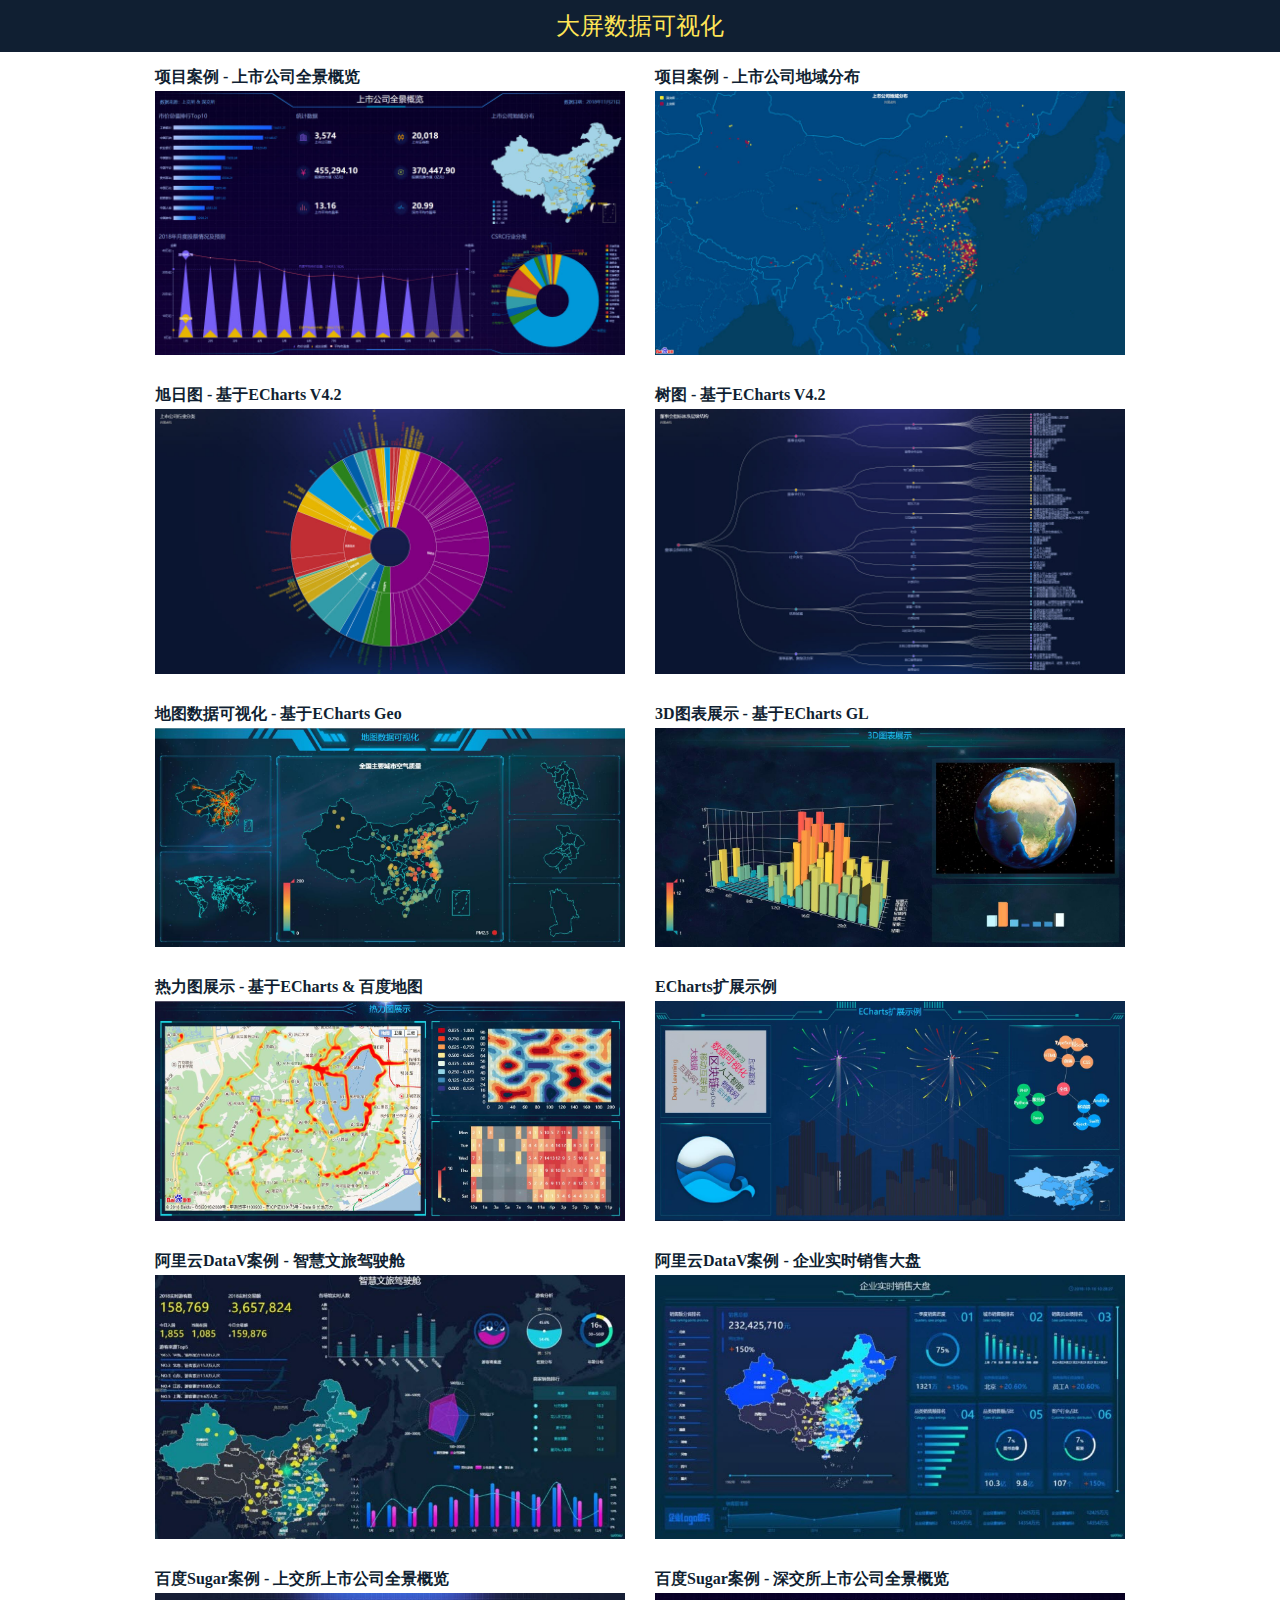
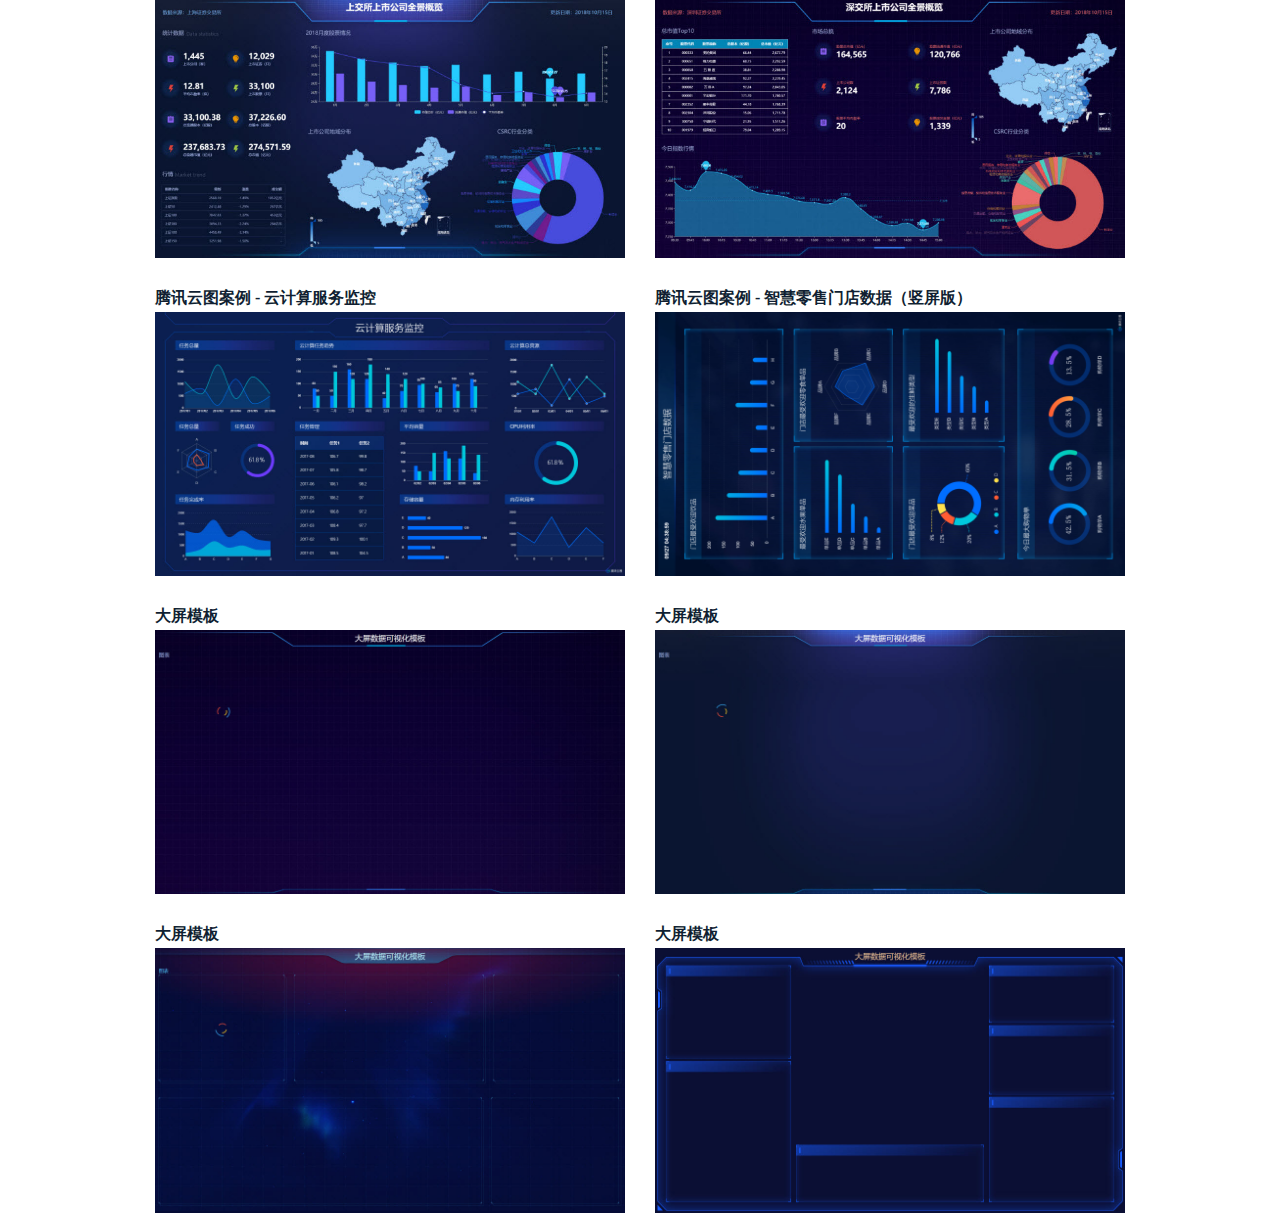
==== index.html @ 2cf9951b "主页更改" ====
<!DOCTYPE html>

<html>
	<head>
		<meta charset="UTF-8" />
		<title>大屏数据可视化</title>
		<style type="text/css">
			* {margin:0;padding:0;}
			.header {line-height:52px;text-align:center;font-size:24px;
				color:rgb(255,229,86);background-color:#101f32;}
			.wrapper {display:-webkit-flex;display:flex;justify-content:space-around;
				flex-wrap:nowrap;margin:0 auto;max-width:1000px;min-width:600px;}
			.case {display:block;width:50%;margin:15px;text-decoration:none;color:#101f32;}
			.case h3 {margin-bottom:3px;font-size:16px;}
			.case img {display:block;width:100%;}
		</style>
	</head>
	<body>
		<div class="header">大屏数据可视化</div>
		<div class="wrapper">
			<a class="case" href="case09/index.html" target="_blank">
				<h3>项目案例 - 上市公司全景概览</h3>
				<img class="thumb" src="case09/img/thumb.jpg" />
			</a>
			<a class="case" href="case07/index.html" target="_blank">
				<h3>项目案例 - 上市公司地域分布</h3>
				<img class="thumb" src="case07/img/thumb.jpg" />
			</a>
		</div>
		<div class="wrapper">
			<a class="case" href="case06/index.html" target="_blank">
				<h3>旭日图 - 基于ECharts V4.2</h3>
				<img class="thumb" src="case06/img/thumb.jpg" />
			</a>
			<a class="case" href="case08/index.html" target="_blank">
				<h3>树图 - 基于ECharts V4.2</h3>
				<img class="thumb" src="case08/img/thumb.jpg" />
			</a>
		</div>
		<div class="wrapper">
			<a class="case" href="case01/index.html" target="_blank">
				<h3>地图数据可视化 - 基于ECharts Geo</h3>
				<img class="thumb" src="case01/img/thumb.jpg" />
			</a>
			<a class="case" href="case02/index.html" target="_blank">
				<h3>3D图表展示 - 基于ECharts GL</h3>
				<img class="thumb" src="case02/img/thumb.jpg" />
			</a>
		</div>
		<div class="wrapper">
			<a class="case" href="case03/index.html" target="_blank">
				<h3>热力图展示 - 基于ECharts &amp; 百度地图</h3>
				<img class="thumb" src="case03/img/thumb.jpg" />
			</a>
			<a class="case" href="case04/index.html" target="_blank">
				<h3>ECharts扩展示例</h3>
				<img class="thumb" src="case04/img/thumb.jpg" />
			</a>
		</div>
		<div class="wrapper">
			<a class="case" href="https://datav.aliyun.com/share/5a2335ee9571434e29acbe0eb19f2ea5" target="_blank">
				<h3>阿里云DataV案例 - 智慧文旅驾驶舱</h3>
				<img class="thumb" src="datav/datav1.jpg" />
			</a>
			<a class="case" href="https://datav.aliyun.com/share/36232cfef0b6a555a7c08d8a51fbd882" target="_blank">
				<h3>阿里云DataV案例 - 企业实时销售大盘</h3>
				<img class="thumb" src="datav/datav2.jpg" />
			</a>
		</div>
		<div class="wrapper">
			<a class="case" href="https://sugar.baidu.com/dashboard/58f5f1c06faf70694d3dc755230f874f" target="_blank">
				<h3>百度Sugar案例 - 上交所上市公司全景概览</h3>
				<img class="thumb" src="sugar/sugar1.jpg" />
			</a>
			<a class="case" href="https://sugar.baidu.com/dashboard/646639d470c66941baff68fe0dd020c8" target="_blank">
				<h3>百度Sugar案例 - 深交所上市公司全景概览</h3>
				<img class="thumb" src="sugar/sugar2.jpg" />
			</a>
		</div>
		<div class="wrapper">
			<a class="case" href="https://v.yuntus.com/cloudv/74b254c06afa8253def97a379528a15e" target="_blank">
				<h3>腾讯云图案例 - 云计算服务监控</h3>
				<img class="thumb" src="yuntu/yuntu1.jpg" />
			</a>
			<a class="case" href="https://v.yuntus.com/cloudv/efd5a1b1cb3016f2f4f96f63a23b3a5c" target="_blank">
				<h3>腾讯云图案例 - 智慧零售门店数据（竖屏版）</h3>
				<img class="thumb" src="yuntu/yuntu2.jpg" />
			</a>
		</div>
		<div class="wrapper">
			<a class="case" href="tpl01/index.html" target="_blank">
				<h3>大屏模板</h3>
				<img class="thumb" src="tpl01/img/thumb.jpg" />
			</a>
			<a class="case" href="tpl02/index.html" target="_blank">
				<h3>大屏模板</h3>
				<img class="thumb" src="tpl02/img/thumb.jpg" />
			</a>
		</div>
		<div class="wrapper">
			<a class="case" href="tpl03/index.html" target="_blank">
				<h3>大屏模板</h3>
				<img class="thumb" src="tpl03/img/thumb.jpg" />
			</a>
			<a class="case" href="tpl04/index.html" target="_blank">
				<h3>大屏模板</h3>
				<img class="thumb" src="tpl04/img/thumb.jpg" />
			</a>
		</div>
	</body>
</html>
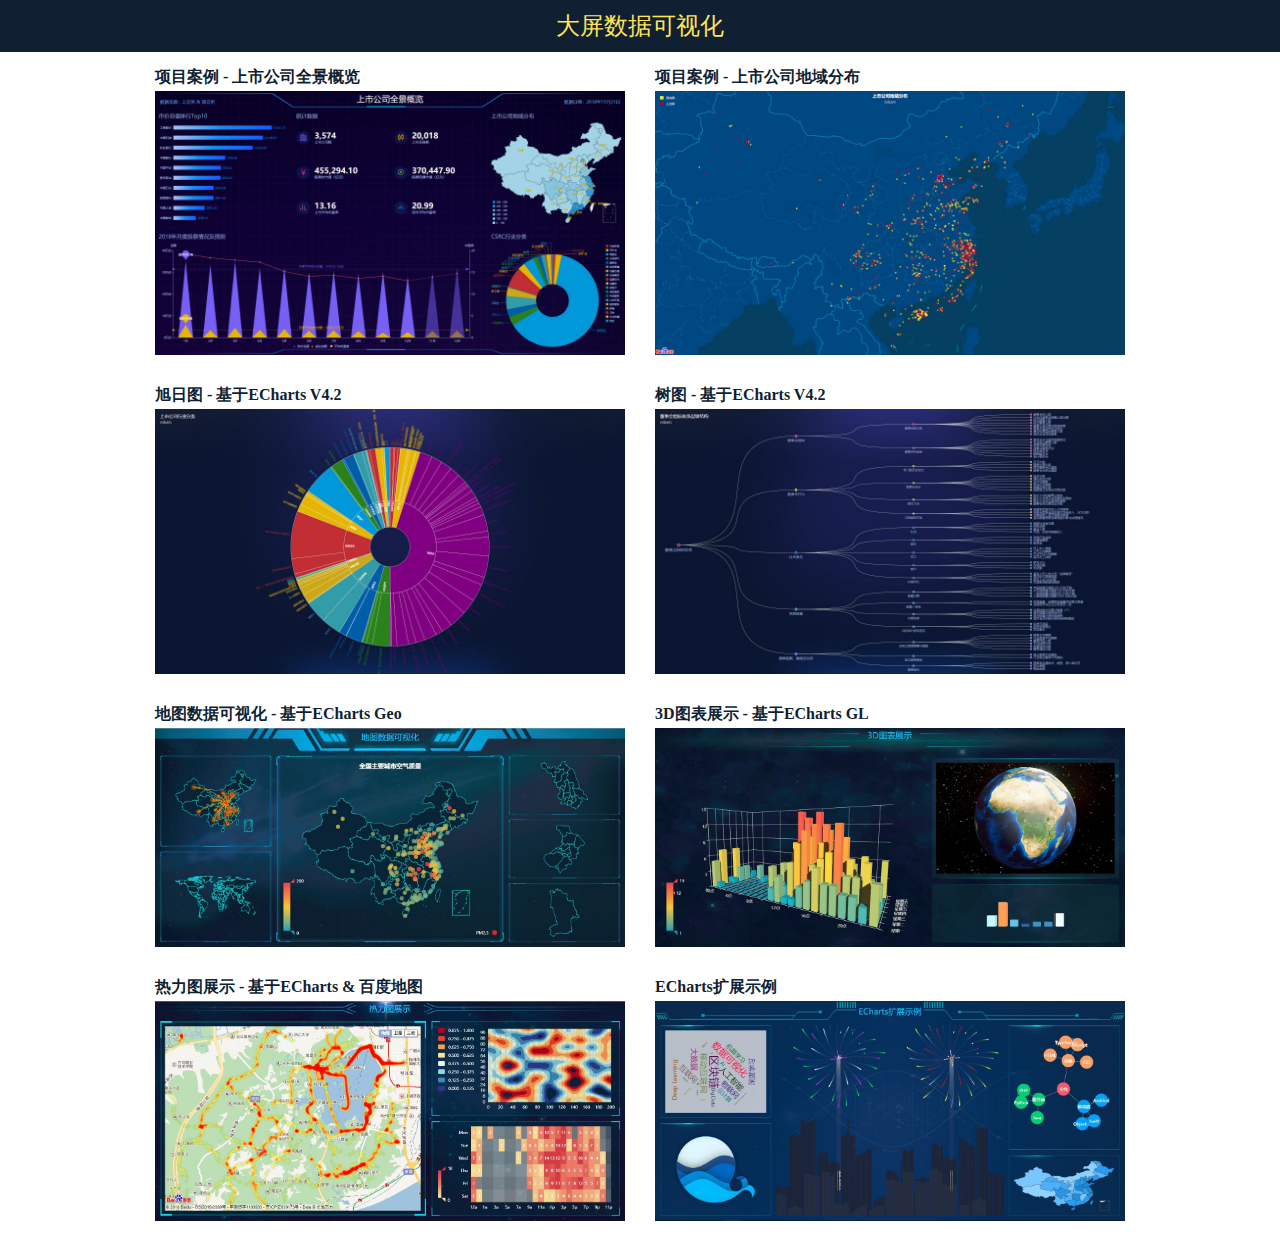
==== commit 8d29d4e6: "删减一些东西" ====
--- a/index.html
+++ b/index.html
@@ -1,111 +1,96 @@
 <!DOCTYPE html>
 
 <html>
-	<head>
-		<meta charset="UTF-8" />
-		<title>大屏数据可视化</title>
-		<style type="text/css">
-			* {margin:0;padding:0;}
-			.header {line-height:52px;text-align:center;font-size:24px;
-				color:rgb(255,229,86);background-color:#101f32;}
-			.wrapper {display:-webkit-flex;display:flex;justify-content:space-around;
-				flex-wrap:nowrap;margin:0 auto;max-width:1000px;min-width:600px;}
-			.case {display:block;width:50%;margin:15px;text-decoration:none;color:#101f32;}
-			.case h3 {margin-bottom:3px;font-size:16px;}
-			.case img {display:block;width:100%;}
-		</style>
-	</head>
-	<body>
-		<div class="header">大屏数据可视化</div>
-		<div class="wrapper">
-			<a class="case" href="case09/index.html" target="_blank">
-				<h3>项目案例 - 上市公司全景概览</h3>
-				<img class="thumb" src="case09/img/thumb.jpg" />
-			</a>
-			<a class="case" href="case07/index.html" target="_blank">
-				<h3>项目案例 - 上市公司地域分布</h3>
-				<img class="thumb" src="case07/img/thumb.jpg" />
-			</a>
-		</div>
-		<div class="wrapper">
-			<a class="case" href="case06/index.html" target="_blank">
-				<h3>旭日图 - 基于ECharts V4.2</h3>
-				<img class="thumb" src="case06/img/thumb.jpg" />
-			</a>
-			<a class="case" href="case08/index.html" target="_blank">
-				<h3>树图 - 基于ECharts V4.2</h3>
-				<img class="thumb" src="case08/img/thumb.jpg" />
-			</a>
-		</div>
-		<div class="wrapper">
-			<a class="case" href="case01/index.html" target="_blank">
-				<h3>地图数据可视化 - 基于ECharts Geo</h3>
-				<img class="thumb" src="case01/img/thumb.jpg" />
-			</a>
-			<a class="case" href="case02/index.html" target="_blank">
-				<h3>3D图表展示 - 基于ECharts GL</h3>
-				<img class="thumb" src="case02/img/thumb.jpg" />
-			</a>
-		</div>
-		<div class="wrapper">
-			<a class="case" href="case03/index.html" target="_blank">
-				<h3>热力图展示 - 基于ECharts &amp; 百度地图</h3>
-				<img class="thumb" src="case03/img/thumb.jpg" />
-			</a>
-			<a class="case" href="case04/index.html" target="_blank">
-				<h3>ECharts扩展示例</h3>
-				<img class="thumb" src="case04/img/thumb.jpg" />
-			</a>
-		</div>
-		<div class="wrapper">
-			<a class="case" href="https://datav.aliyun.com/share/5a2335ee9571434e29acbe0eb19f2ea5" target="_blank">
-				<h3>阿里云DataV案例 - 智慧文旅驾驶舱</h3>
-				<img class="thumb" src="datav/datav1.jpg" />
-			</a>
-			<a class="case" href="https://datav.aliyun.com/share/36232cfef0b6a555a7c08d8a51fbd882" target="_blank">
-				<h3>阿里云DataV案例 - 企业实时销售大盘</h3>
-				<img class="thumb" src="datav/datav2.jpg" />
-			</a>
-		</div>
-		<div class="wrapper">
-			<a class="case" href="https://sugar.baidu.com/dashboard/58f5f1c06faf70694d3dc755230f874f" target="_blank">
-				<h3>百度Sugar案例 - 上交所上市公司全景概览</h3>
-				<img class="thumb" src="sugar/sugar1.jpg" />
-			</a>
-			<a class="case" href="https://sugar.baidu.com/dashboard/646639d470c66941baff68fe0dd020c8" target="_blank">
-				<h3>百度Sugar案例 - 深交所上市公司全景概览</h3>
-				<img class="thumb" src="sugar/sugar2.jpg" />
-			</a>
-		</div>
-		<div class="wrapper">
-			<a class="case" href="https://v.yuntus.com/cloudv/74b254c06afa8253def97a379528a15e" target="_blank">
-				<h3>腾讯云图案例 - 云计算服务监控</h3>
-				<img class="thumb" src="yuntu/yuntu1.jpg" />
-			</a>
-			<a class="case" href="https://v.yuntus.com/cloudv/efd5a1b1cb3016f2f4f96f63a23b3a5c" target="_blank">
-				<h3>腾讯云图案例 - 智慧零售门店数据（竖屏版）</h3>
-				<img class="thumb" src="yuntu/yuntu2.jpg" />
-			</a>
-		</div>
-		<div class="wrapper">
-			<a class="case" href="tpl01/index.html" target="_blank">
-				<h3>大屏模板</h3>
-				<img class="thumb" src="tpl01/img/thumb.jpg" />
-			</a>
-			<a class="case" href="tpl02/index.html" target="_blank">
-				<h3>大屏模板</h3>
-				<img class="thumb" src="tpl02/img/thumb.jpg" />
-			</a>
-		</div>
-		<div class="wrapper">
-			<a class="case" href="tpl03/index.html" target="_blank">
-				<h3>大屏模板</h3>
-				<img class="thumb" src="tpl03/img/thumb.jpg" />
-			</a>
-			<a class="case" href="tpl04/index.html" target="_blank">
-				<h3>大屏模板</h3>
-				<img class="thumb" src="tpl04/img/thumb.jpg" />
-			</a>
-		</div>
-	</body>
+
+<head>
+    <meta charset="UTF-8" />
+    <title>大屏数据可视化</title>
+    <style type="text/css">
+        * {
+            margin: 0;
+            padding: 0;
+        }
+        
+        .header {
+            line-height: 52px;
+            text-align: center;
+            font-size: 24px;
+            color: rgb(255, 229, 86);
+            background-color: #101f32;
+        }
+        
+        .wrapper {
+            display: -webkit-flex;
+            display: flex;
+            justify-content: space-around;
+            flex-wrap: nowrap;
+            margin: 0 auto;
+            max-width: 1000px;
+            min-width: 600px;
+        }
+        
+        .case {
+            display: block;
+            width: 50%;
+            margin: 15px;
+            text-decoration: none;
+            color: #101f32;
+        }
+        
+        .case h3 {
+            margin-bottom: 3px;
+            font-size: 16px;
+        }
+        
+        .case img {
+            display: block;
+            width: 100%;
+        }
+    </style>
+</head>
+
+<body>
+    <div class="header">大屏数据可视化</div>
+    <div class="wrapper">
+        <a class="case" href="case09/index.html" target="_blank">
+            <h3>项目案例 - 上市公司全景概览</h3>
+            <img class="thumb" src="case09/img/thumb.jpg" />
+        </a>
+        <a class="case" href="case07/index.html" target="_blank">
+            <h3>项目案例 - 上市公司地域分布</h3>
+            <img class="thumb" src="case07/img/thumb.jpg" />
+        </a>
+    </div>
+    <div class="wrapper">
+        <a class="case" href="case06/index.html" target="_blank">
+            <h3>旭日图 - 基于ECharts V4.2</h3>
+            <img class="thumb" src="case06/img/thumb.jpg" />
+        </a>
+        <a class="case" href="case08/index.html" target="_blank">
+            <h3>树图 - 基于ECharts V4.2</h3>
+            <img class="thumb" src="case08/img/thumb.jpg" />
+        </a>
+    </div>
+    <div class="wrapper">
+        <a class="case" href="case01/index.html" target="_blank">
+            <h3>地图数据可视化 - 基于ECharts Geo</h3>
+            <img class="thumb" src="case01/img/thumb.jpg" />
+        </a>
+        <a class="case" href="case02/index.html" target="_blank">
+            <h3>3D图表展示 - 基于ECharts GL</h3>
+            <img class="thumb" src="case02/img/thumb.jpg" />
+        </a>
+    </div>
+    <div class="wrapper">
+        <a class="case" href="case03/index.html" target="_blank">
+            <h3>热力图展示 - 基于ECharts &amp; 百度地图</h3>
+            <img class="thumb" src="case03/img/thumb.jpg" />
+        </a>
+        <a class="case" href="case04/index.html" target="_blank">
+            <h3>ECharts扩展示例</h3>
+            <img class="thumb" src="case04/img/thumb.jpg" />
+        </a>
+    </div>
+</body>
+
 </html>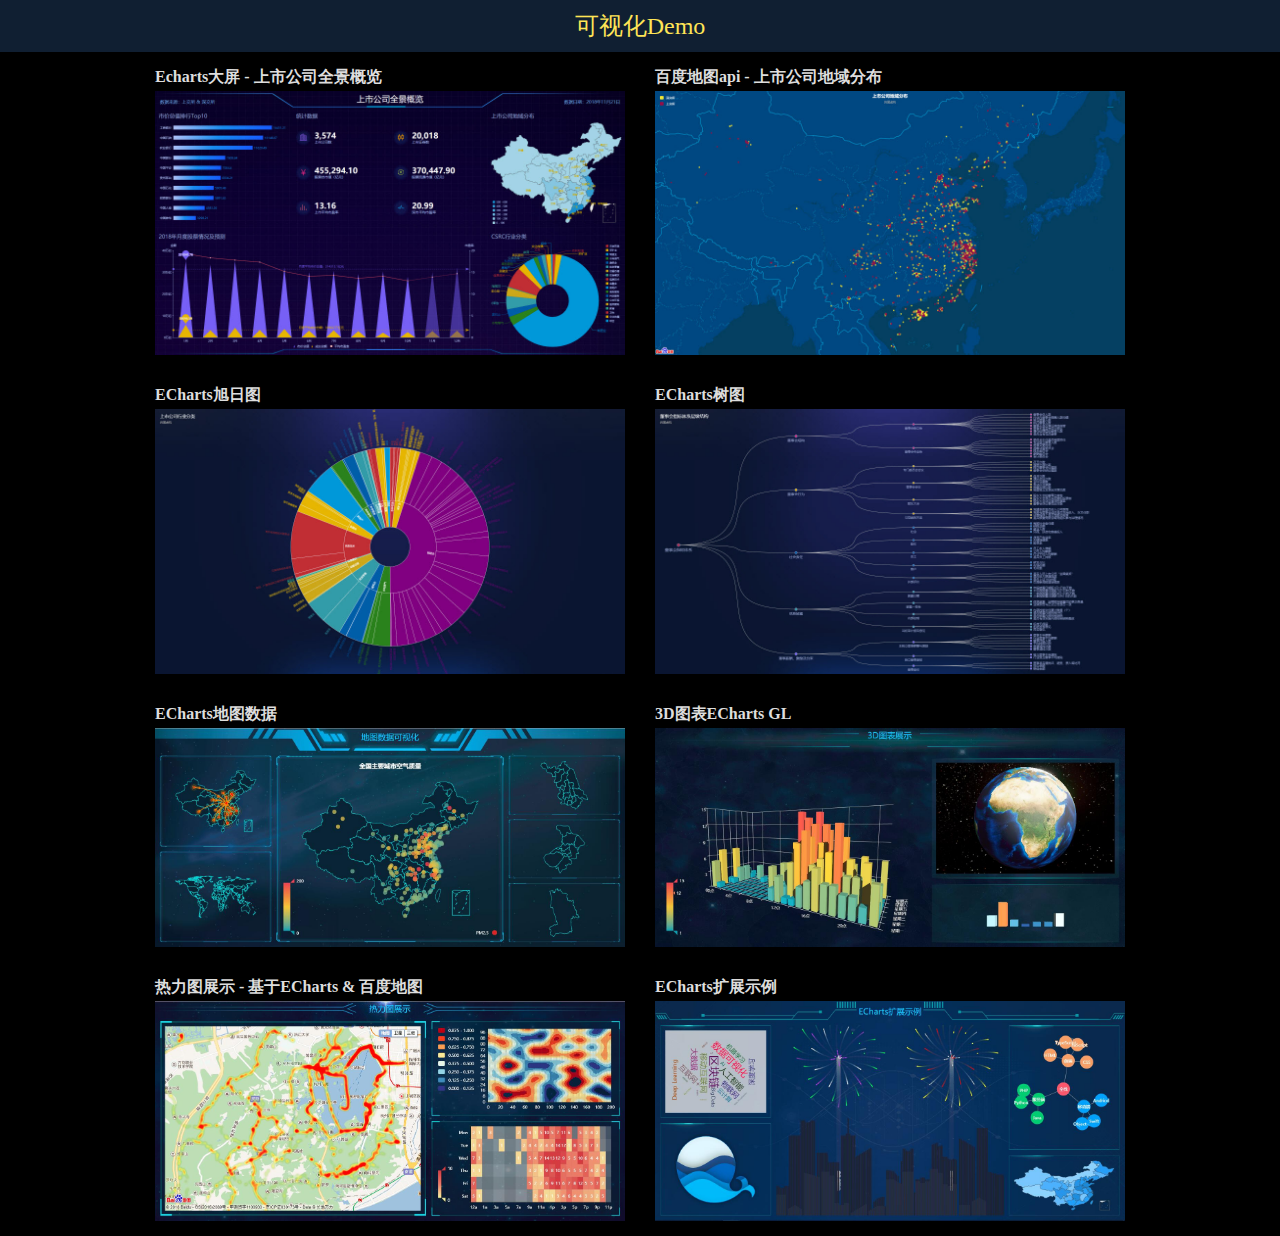
==== commit 022df2a2: "更改样式" ====
--- a/index.html
+++ b/index.html
@@ -1,10 +1,9 @@
 <!DOCTYPE html>
-
 <html>
 
 <head>
     <meta charset="UTF-8" />
-    <title>大屏数据可视化</title>
+    <title>一些Demo</title>
     <style type="text/css">
         * {
             margin: 0;
@@ -17,6 +16,13 @@
             font-size: 24px;
             color: rgb(255, 229, 86);
             background-color: #101f32;
+            position: fixed;
+            width: 100%;
+        }
+        
+        .body {
+            padding-top: 52px;
+            background-color: #000000;
         }
         
         .wrapper {
@@ -34,7 +40,7 @@
             width: 50%;
             margin: 15px;
             text-decoration: none;
-            color: #101f32;
+            color: #ddd;
         }
         
         .case h3 {
@@ -50,47 +56,50 @@
 </head>
 
 <body>
-    <div class="header">大屏数据可视化</div>
-    <div class="wrapper">
-        <a class="case" href="case09/index.html" target="_blank">
-            <h3>项目案例 - 上市公司全景概览</h3>
-            <img class="thumb" src="case09/img/thumb.jpg" />
-        </a>
-        <a class="case" href="case07/index.html" target="_blank">
-            <h3>项目案例 - 上市公司地域分布</h3>
-            <img class="thumb" src="case07/img/thumb.jpg" />
-        </a>
+    <div class="header">可视化Demo</div>
+    <div class="body">
+        <div class="wrapper">
+            <a class="case" href="case09/index.html" target="_blank">
+                <h3>Echarts大屏 - 上市公司全景概览</h3>
+                <img class="thumb" src="case09/img/thumb.jpg" />
+            </a>
+            <a class="case" href="case07/index.html" target="_blank">
+                <h3>百度地图api - 上市公司地域分布</h3>
+                <img class="thumb" src="case07/img/thumb.jpg" />
+            </a>
+        </div>
+        <div class="wrapper">
+            <a class="case" href="case06/index.html" target="_blank">
+                <h3>ECharts旭日图</h3>
+                <img class="thumb" src="case06/img/thumb.jpg" />
+            </a>
+            <a class="case" href="case08/index.html" target="_blank">
+                <h3>ECharts树图</h3>
+                <img class="thumb" src="case08/img/thumb.jpg" />
+            </a>
+        </div>
+        <div class="wrapper">
+            <a class="case" href="case01/index.html" target="_blank">
+                <h3>ECharts地图数据</h3>
+                <img class="thumb" src="case01/img/thumb.jpg" />
+            </a>
+            <a class="case" href="case02/index.html" target="_blank">
+                <h3>3D图表ECharts GL</h3>
+                <img class="thumb" src="case02/img/thumb.jpg" />
+            </a>
+        </div>
+        <div class="wrapper">
+            <a class="case" href="case03/index.html" target="_blank">
+                <h3>热力图展示 - 基于ECharts &amp; 百度地图</h3>
+                <img class="thumb" src="case03/img/thumb.jpg" />
+            </a>
+            <a class="case" href="case04/index.html" target="_blank">
+                <h3>ECharts扩展示例</h3>
+                <img class="thumb" src="case04/img/thumb.jpg" />
+            </a>
+        </div>
     </div>
-    <div class="wrapper">
-        <a class="case" href="case06/index.html" target="_blank">
-            <h3>旭日图 - 基于ECharts V4.2</h3>
-            <img class="thumb" src="case06/img/thumb.jpg" />
-        </a>
-        <a class="case" href="case08/index.html" target="_blank">
-            <h3>树图 - 基于ECharts V4.2</h3>
-            <img class="thumb" src="case08/img/thumb.jpg" />
-        </a>
-    </div>
-    <div class="wrapper">
-        <a class="case" href="case01/index.html" target="_blank">
-            <h3>地图数据可视化 - 基于ECharts Geo</h3>
-            <img class="thumb" src="case01/img/thumb.jpg" />
-        </a>
-        <a class="case" href="case02/index.html" target="_blank">
-            <h3>3D图表展示 - 基于ECharts GL</h3>
-            <img class="thumb" src="case02/img/thumb.jpg" />
-        </a>
-    </div>
-    <div class="wrapper">
-        <a class="case" href="case03/index.html" target="_blank">
-            <h3>热力图展示 - 基于ECharts &amp; 百度地图</h3>
-            <img class="thumb" src="case03/img/thumb.jpg" />
-        </a>
-        <a class="case" href="case04/index.html" target="_blank">
-            <h3>ECharts扩展示例</h3>
-            <img class="thumb" src="case04/img/thumb.jpg" />
-        </a>
-    </div>
+
 </body>
 
 </html>